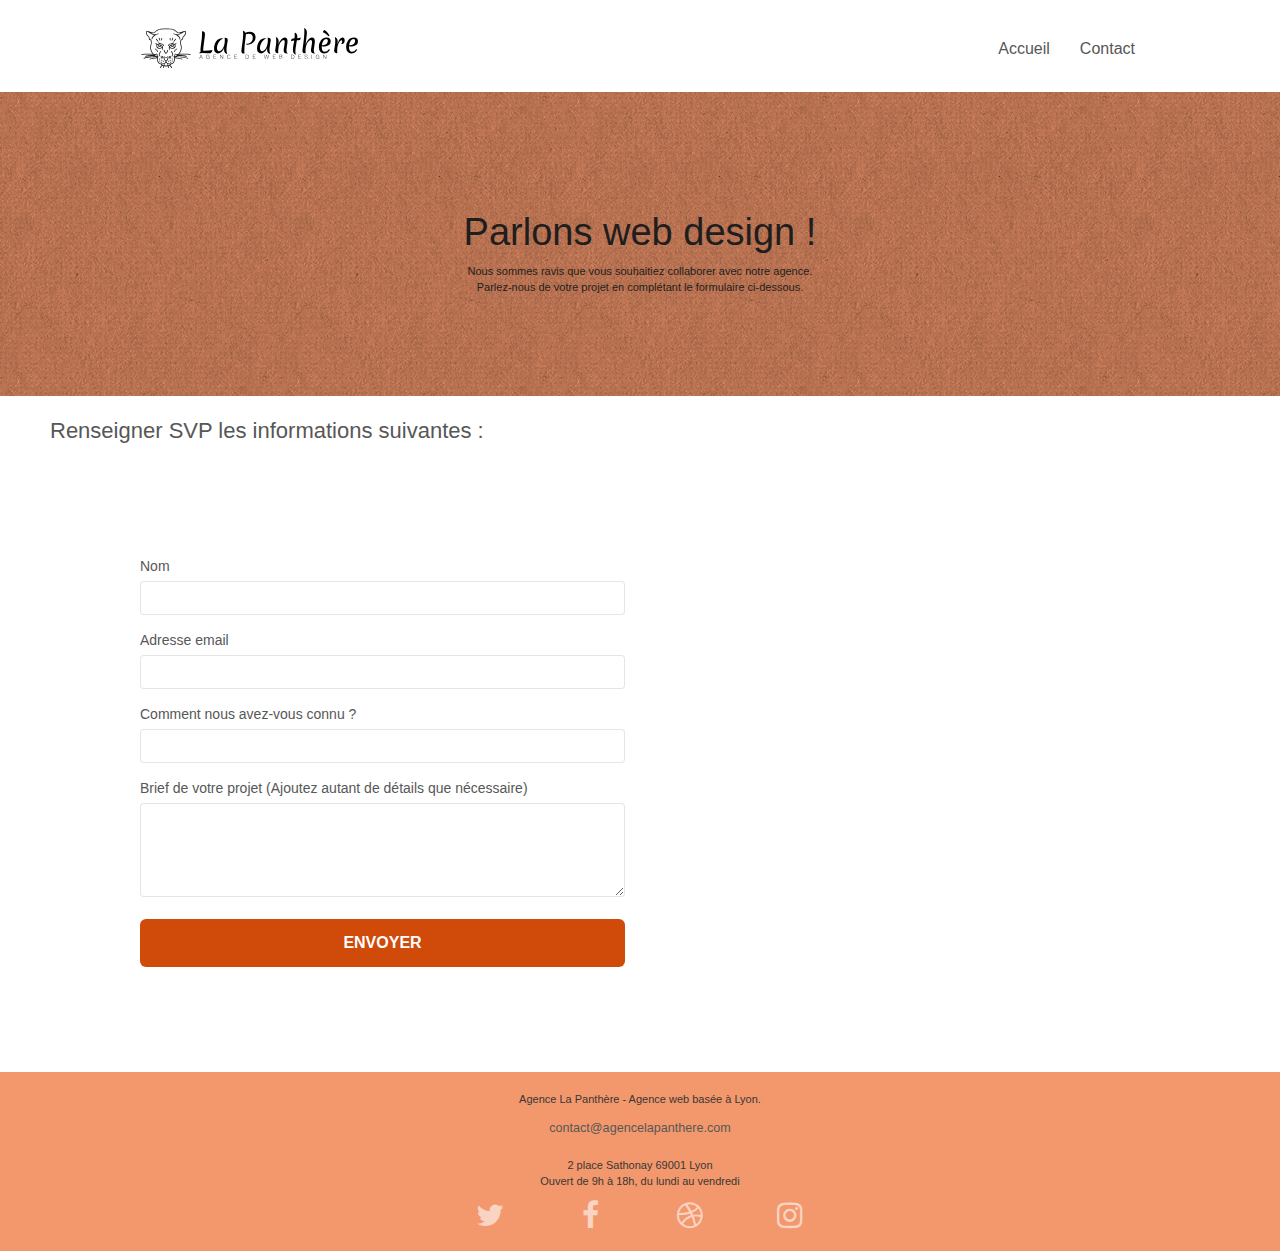
==== contact.html @ 657bb19d "OPTIM_19 : MAJ index.html & contact.html utilisent les fichiers minifiés CSS du dossier CSS" ====
<!doctype html>
<!-- OPTIM_1 -->
<!-- <html lang="Default"> -->
<html lang="fr">
<!-- fin OPTIM_1 -->
<head>
    <meta charset="utf-8">
	<!-- OPTIM_2 -->
    <!-- <meta name="keywords" content=""> -->
    <!-- fin OPTIM_2 -->

	<!-- OPTIM_3 -->
	<meta name="description" content="Pour votre projet de création ou d'amélioration de votre site web, contacter La Panthère, agence de web design située à Lyon.">
    <meta name="viewport" content="width=device-width, initial-scale=1.0, viewport-fit=cover">
    <link rel="shortcut icon" type="image/png" href="favicon.ico">

	<!-- OPTIM_19 fichiers CSS minifiés -->
	
	<link rel="stylesheet" type="text/css" href="./css/bootstrap.min.css">
	<link rel="stylesheet" type="text/css" href="style.css">
	<link rel="stylesheet" type="text/css" href="./css/font-awesome.min.css">
	<link rel="stylesheet" type="text/css" href="./css/et-line.min.css">

    <!-- OPTIM_5 ajout du defer -->
	<!-- OPTIM_19 fichiers JS minifiés -->
	<script src="./js/jquery-2.1.0.min.js" defer></script>
	<script src="./js/bootstrap.min.js" defer></script>
	<script src="./js/blocs.min.js" defer></script>
	<script src="./js/jqBootstrapValidation.min.js" defer></script>
	<script src="./js/formHandler.min.js" defer></script>
	<!-- fin OPTIM_5 -->

	<!-- OPTIM_4 -->
    <title>Contacter La Panthère, agence web design de Lyon</title>

    
<!-- Analytics -->
 
<!-- Analytics END -->
    
</head>
<body>
<!-- Principal conteneur -->
<div class="page-container">
    
<!-- bloc-0 -->
<!-- OPTIM_11 balises sémantiques -->
<!-- <div class="bloc bgc-white l-bloc " id="bloc-0"> -->
<header class="bloc bgc-white l-bloc" id="bloc-0">
	<div class="container bloc-sm">
		<nav class="navbar row">
			<div class="navbar-header">
				<a class="navbar-brand" href="index.html"><img src="img/agence-la-panthere-monochrome.svg" alt="Logo de La Panthère, agence de web design à Lyon" height="40"></a>
				<button id="nav-toggle" type="button" class="ui-navbar-toggle navbar-toggle" data-toggle="collapse" data-target=".navbar-1">
					<span class="sr-only">Toggle navigation</span><span class="icon-bar"></span><span class="icon-bar"></span><span class="icon-bar"></span>
				</button>
			</div>
			<div class="collapse navbar-collapse navbar-1 special-dropdown-nav">
				<ul class="site-navigation nav navbar-nav">
					<li>
						<a href="index.html">Accueil</a>
					</li>
					<li>
						<!-- OPTIM_7 -->
						<!-- <a href="page2.html">page2 &gt;</a> -->
						<a href="contact.html">Contact</a>
					</li>
				</ul>
			</div>
		</nav>
	</div>
</header>
<!-- bloc-0 END -->

<!-- bloc-6 -->
<!-- OPTIM_11 balises sémantiques -->
<!-- <div class="bloc bg-dots-bg bg-repeat bgc-atomic-tangerine d-bloc bloc-bg-texture texture-paper" id="bloc-6"> -->
<section class="bloc bg-dots-bg bg-repeat bgc-atomic-tangerine d-bloc bloc-bg-texture texture-paper" id="bloc-6">
	<div class="container bloc-lg">
		<div class="row">
			<div class="col-sm-12">
				<!-- OPTIM_21 Contraste de couleurs tc-white remplacé par tc-white-contact -->
				<!-- <h1 class="text-center hero-bloc-text tc-white"> -->
					<h1 class="text-center hero-bloc-text tc-white-contact">
					Parlons web design !
				</h1>
				<!-- OPTIM_21 Contraste de couleurs tc-white remplacé par tc-white-contact -->
				<!-- <p class="text-center mg-lg tc-white tight-width-whitespace"> -->
					<p class="text-center mg-lg tc-white-contact tight-width-whitespace">
					Nous sommes ravis que vous souhaitiez collaborer avec notre agence.<br>
					Parlez-nous de votre projet en complétant le formulaire ci-dessous.
				</p>
			</div>
		</div>
	</div>
</section>
<!-- bloc-6 END -->

<!-- bloc-7 -->
<!-- OPTIM_11 balises sémantiques -->
<!-- <div class="bloc bgc-white l-bloc" id="bloc-7"> -->
<section class="bloc bgc-white l-bloc" id="bloc-7">
	<h2>Renseigner SVP les informations suivantes :</h2>
	<div class="container bloc-lg">
		<div class="row">
			<div class="col-sm-6">
				<!-- <form id="form_1" novalidate success-msg="Your message has been sent." fail-msg="Sorry it seems that our mail server is not responding, Sorry for the inconvenience!"> -->
					<form id="form_1" novalidate data-success-msg="Your message has been sent." data-fail-msg="Sorry it seems that our mail server is not responding, Sorry for the inconvenience!">	
					<div class="form-group">

						<!-- OPTIM_20 Lier chaque <label> à son <input> -->
						<!-- <label>Nom </label><input id="name" class="form-control" required> -->
						<label for="name">Nom</label>
						<input id="name" class="form-control" required>	

						<!-- <label for="cheese">Do you like cheese?</label>
						<input type="checkbox" name="cheese" id="cheese"> -->
					</div>
					<div class="form-group">
						<label for="email">
							Adresse email
						</label>
						<input id="email" class="form-control" type="email" required>
					</div>
					<div class="form-group">
						<label for="input_504">
							Comment nous avez-vous connu ?
						</label>
						<!-- OPTIM_10 Supprimer type= "email" -->
						<input class="form-control" type="text" required id="input_504">
					</div>
					<div class="form-group">
						<label for="message">
							Brief de votre projet (Ajoutez autant de détails que nécessaire)<br>
						</label><textarea id="message" class="form-control" rows="4" cols="50" required></textarea>
					</div> 
					<button class="bloc-button btn btn-lg btn-block cta-hero btn-atomic-tangerine" type="submit">
						Envoyer
					</button>
				</form>
			</div>
			<!-- <div class="col-sm-6">
					 
					<p class="text-center"> 
					<br><br>contact@agencelapanthere.com <br>2 place Sathonay 69001 Lyon<br>Ouvert de 9h à 18h, du lundi au vendredi<br>
					<address>
						<a href="mailto:contact@agencelapanthere.com">contact@agencelapanthere.com</a>
					</address>
					<address>2 place Sathonay 69001 Lyon</address> </p>
					<p>Ouvert de 9h à 18h, du lundi au vendredi</p>
			</div>
			-->
		</div>
	</div>
</section>
<!-- bloc-7 END -->

<!-- ScrollToTop Button -->
<a class="bloc-button btn btn-d scrollToTop" onclick="scrollToTarget('1')"><span class="fa fa-chevron-up"></span></a>
<!-- ScrollToTop Button END-->


<!-- Footer - bloc-8 -->
<!-- OPTIM_11 balises sémantiques -->
<!-- <div class="bloc bgc-atomic-tangerine d-bloc" id="bloc-8"> -->
<footer class="bloc bgc-atomic-tangerine d-bloc" id="bloc-8">
	<div class="container bloc-sm">
		<div class="row">
			<div class="col-sm-12">
				<!-- OPTIM_21 corriger le contraste de couleurs trop faible : remplacer white par c_footer__p-couleur -->
				<!-- <p class="text-center white"> -->
					<p class="text-center c_footer__p--couleur">
					Agence La Panthère - Agence web basée à Lyon.<br></p>
					<!-- OPTIM_11 balises sémantiques -->
					<address class="text-center c_footer__p--couleur">
						<a href="mailto:contact@agencelapanthere.com">contact@agencelapanthere.com</a>
					</address>
				
				<p class="text-center c_footer__p--couleur"> 		
					2 place Sathonay 69001 Lyon<br>Ouvert de 9h à 18h, du lundi au vendredi<br>
				</p>
				<div class="row row-no-gutters social">

					<!-- OPTIM_8 Mettre à jour les liens des réseaux sociaux -->
					<div class="col-sm-3">
						<div class="text-center c_footer__p--couleur">
							<!-- OPTIM_15 ajout de aria-label -->
							<a aria-label="Twitter" class="social" href="https://twitter.com"><span class="fa fa-twitter icon-md"></span></a>
						</div>
					</div>
					<div class="col-sm-3">
						<div class="text-center">
							<!-- OPTIM_15 ajout de aria-label -->
							<a aria-label="Facebook" class="social" href="https://www.facebook.com"><span class="fa fa-facebook icon-md"></span></a>
						</div>
					</div>
					<div class="col-sm-3">
						<div class="text-center">
							<!-- OPTIM_15 ajout de aria-label -->
							<a aria-label="Dribble" class="social" href="https://dribbble.com"><span class="fa fa-dribbble icon-md"></span></a>
						</div>
					</div>
					<div class="col-sm-3">
						<div class="text-center">
							<!-- OPTIM_15 ajout de aria-label -->
							<a aria-label="Instagram" class="social" href="https://www.instagram.com"><span class="fa fa-instagram icon-md"></span></a>
						</div>
					</div>
				</div>
			</div>
		</div>
	</div>
</footer>
<!-- Footer - bloc-8 END -->

</div>
<!-- Principal conteneur END -->
    

</body>
</html>
---- style.css ----
body {
    margin: 0;
    padding: 0;
    background: #FFF;
    overflow-x: hidden;
    -webkit-font-smoothing: antialiased;
    -moz-osx-font-smoothing: grayscale;
}

a,
button {
    transition: all .3s ease-in-out;
    /* OPTIM_22 outline: none!important; */
}

a:hover {
    text-decoration: none;
    cursor: pointer;
}

#page-loading-blocs-notifaction {
    position: fixed;
    top: 0;
    bottom: 0;
    width: 100%;
    z-index: 100000;
    background: #FFFFFF url("img/pageload-spinner.gif") no-repeat center center;
}

.bloc {
    width: 100%;
    clear: both;
    background: 50% 50% no-repeat;
    padding: 0 50px;
    -webkit-background-size: cover;
    -moz-background-size: cover;
    -o-background-size: cover;
    background-size: cover;
    position: relative;
}

.bloc .container {
    padding-left: 0;
    padding-right: 0;
}

.bloc-lg {
    padding: 100px 50px;
}

.bloc-md {
    padding: 50px;
}

.bloc-sm {
    padding: 20px 50px;
}

.bg-center,
.bg-l-edge,
.bg-r-edge,
.bg-t-edge,
.bg-b-edge,
.bg-tl-edge,
.bg-bl-edge,
.bg-tr-edge,
.bg-br-edge,
.bg-repeat {
    -webkit-background-size: auto!important;
    -moz-background-size: auto!important;
    -o-background-size: auto!important;
    background-size: auto!important;
}

.bg-repeat {
    background: repeat;
}

.bg-t-edge {
    background: top no-repeat;
}

.bloc-bg-texture::before {
    content: "";
    background-size: 2px 2px;
    position: absolute;
    top: 0;
    bottom: 0;
    left: 0;
    right: 0;
}

.texture-paper::before {
    background: url("img/texture-paper.png");
    background-size: 280px 280px;
}

.b-parallax {
    background-attachment: fixed;
}

.d-bloc {
    color: rgba(255, 255, 255, .7);
}

.d-bloc button:hover {
    color: rgba(255, 255, 255, .9);
}

.d-bloc .icon-round,
.d-bloc .icon-square,
.d-bloc .icon-rounded,
.d-bloc .icon-semi-rounded-a,
.d-bloc .icon-semi-rounded-b {
    border-color: rgba(255, 255, 255, .9);
}

.d-bloc .divider-h span {
    border-color: rgba(255, 255, 255, .2);
}

.d-bloc .a-btn,
.d-bloc .navbar a,
.d-bloc .navbar-brand,
.d-bloc a .icon-sm,
.d-bloc a .icon-md,
.d-bloc a .icon-lg,
.d-bloc a .icon-xl,
.d-bloc h1 a,
.d-bloc h2 a,
.d-bloc h3 a,
.d-bloc h4 a,
.d-bloc h5 a,
.d-bloc h6 a,
.d-bloc p a {
    color: rgba(255, 255, 255, .6);
}

.d-bloc .a-btn:hover,
.d-bloc .navbar a:hover,
.d-bloc .navbar-brand:hover,
.d-bloc a:hover .icon-sm,
.d-bloc a:hover .icon-md,
.d-bloc a:hover .icon-lg,
.d-bloc a:hover .icon-xl,
.d-bloc h1 a:hover,
.d-bloc h2 a:hover,
.d-bloc h3 a:hover,
.d-bloc h4 a:hover,
.d-bloc h5 a:hover,
.d-bloc h6 a:hover,
.d-bloc p a:hover {
    color: rgba(255, 255, 255, 1);
}

.d-bloc .navbar-toggle .icon-bar {
    background: rgba(255, 255, 255, 1);
}

.d-bloc .btn-wire,
.d-bloc .btn-wire:hover {
    color: rgba(255, 255, 255, 1);
    border-color: rgba(255, 255, 255, 1);
}

.d-bloc .panel {
    color: rgba(0, 0, 0, .5);
}

.d-bloc .panel button:hover {
    color: rgba(0, 0, 0, .7);
}

.d-bloc .panel icon {
    border-color: rgba(0, 0, 0, .7);
}

.d-bloc .panel .divider-h span {
    border-color: rgba(0, 0, 0, .1);
}

.d-bloc .panel .a-btn {
    color: rgba(0, 0, 0, .6);
}

.d-bloc .panel .a-btn:hover {
    color: rgba(0, 0, 0, 1);
}

.d-bloc .panel .btn-wire,
.d-bloc .panel .btn-wire:hover {
    color: rgba(0, 0, 0, .7);
    border-color: rgba(0, 0, 0, .3);
}

.d-bloc .panel,
.l-bloc {
    color: rgba(0, 0, 0, .5);
}

.d-bloc .panel button:hover,
.l-bloc button:hover {
    color: rgba(0, 0, 0, .7);
}

.l-bloc .icon-round,
.l-bloc .icon-square,
.l-bloc .icon-rounded,
.l-bloc .icon-semi-rounded-a,
.l-bloc .icon-semi-rounded-b {
    border-color: rgba(0, 0, 0, .7);
}

.d-bloc .panel .divider-h span,
.l-bloc .divider-h span {
    border-color: rgba(0, 0, 0, .1);
}

.d-bloc .panel .a-btn,
.l-bloc .a-btn,
.l-bloc .navbar a,
.l-bloc .navbar-brand,
.l-bloc a .icon-sm,
.l-bloc a .icon-md,
.l-bloc a .icon-lg,
.l-bloc a .icon-xl,
.l-bloc h1 a,
.l-bloc h2 a,
.l-bloc h3 a,
.l-bloc h4 a,
.l-bloc h5 a,
.l-bloc h6 a,
.l-bloc p a {
    color: rgba(0, 0, 0, .6);
}

.d-bloc .panel .a-btn:hover,
.l-bloc .a-btn:hover,
.l-bloc .navbar a:hover,
.l-bloc .navbar-brand:hover,
.l-bloc a:hover .icon-sm,
.l-bloc a:hover .icon-md,
.l-bloc a:hover .icon-lg,
.l-bloc a:hover .icon-xl,
.l-bloc h1 a:hover,
.l-bloc h2 a:hover,
.l-bloc h3 a:hover,
.l-bloc h4 a:hover,
.l-bloc h5 a:hover,
.l-bloc h6 a:hover,
.l-bloc p a:hover {
    color: rgba(0, 0, 0, 1);
}

.l-bloc .navbar-toggle .icon-bar {
    color: rgba(0, 0, 0, .6);
}

.d-bloc .panel .btn-wire,
.d-bloc .panel .btn-wire:hover,
.l-bloc .btn-wire,
.l-bloc .btn-wire:hover {
    color: rgba(0, 0, 0, .7);
    border-color: rgba(0, 0, 0, .3);
}

.voffset {
    margin-top: 30px;
}

.voffset-lg {
    margin-top: 80px;
}

.row-no-gutters {
    margin-right: 0;
    margin-left: 0;
}

.row.row-no-gutters > [class^="col-"],
.row.row-no-gutters > [class*=" col-"] {
    padding-right: 0;
    padding-left: 0;
}

#bloc-1-hero h1 {
    font-size: 32px;
}

.navbar {
    margin-bottom: 0;
    z-index: 1;
}

.navbar-brand {
    height: auto;
    padding: 3px 15px;
    font-size: 25px;
    font-weight: normal;
    font-weight: 600;
    line-height: 44px;
}

.navbar-brand img {
    max-height: 200px;
    margin: 0 5px 0 0;
    display: inline;
}

.navbar-brand img[src$=svg] {
    min-width: 100px;
}

.nav-center .navbar-brand img {
    margin: 0;
}

.navbar .nav {
    padding-top: 2px;
    margin-right: -16px;
    float: right;
    z-index: 1;
}

.nav > li {
    float: left;
    margin-top: 4px;
    font-size: 16px;
}

.navbar-nav .open .dropdown-menu > li > a {
    text-align: inherit;
}

.nav > li a:hover,
.nav > li a:focus {
    background: transparent;

}

.navbar-toggle {
    margin: 10px 10px 0 0;
    border: 0px;
}

.navbar-toggle:hover {
    background: transparent!important;
}

.navbar-toggle .icon-bar {
    background-color: rgba(0, 0, 0, .5);
    width: 26px;
}

.nav-invert .navbar .nav {
    float: left;
}

.nav-invert .navbar-header,
.nav-invert .navbar-brand {
    float: right;
    position: relative;
    z-index: 2;
}

@media (min-width: 768px) {
    .site-navigation {
        position: absolute;
        top: 50%;
        right: 20px;
        transform: translate(0, -50%);
        -webkit-transform: translateY(-50%);
    }
    .nav > li .dropdown-menu a,
    .nav > li .dropdown-menu a:hover {
        color: #484848;
    }
    .nav-invert .site-navigation {
        left: 0;
        right: 0;
    }
    .nav-center {
        text-align: center;
    }
    .nav-center .navbar-header {
        width: 100%;
    }
    .nav-center .navbar-header,
    .nav-center .navbar-brand,
    .nav-center .nav > li {
        float: none;
        display: inline-block;
    }
    .nav-center .site-navigation {
        position: relative;
        width: 100%;
        right: 0;
        margin-right: 0px;
        margin-top: 20px;
    }
    .nav-center.mini-nav .navbar-toggle {
        float: none;
        margin: 10px auto 0;
    }
}

.nav > li > .dropdown a {
    background: none!important;
    display: block;
    padding: 14px 15px;
}

nav .caret {
    margin: 0 5px;
}

.dropdown-menu .dropdown-menu {
    top: -8px;
    left: 100%;
}

.dropdown-menu .dropmenu-flow-right {
    top: 100%;
    left: 0;
    margin-left: -1px;
    border-top-left-radius: 0;
    border-top-right-radius: 0;
}

.dropdown-menu .dropdown span {
    border: 4px solid black;
    border-top-color: transparent;
    border-right-color: transparent;
    border-bottom-color: transparent;
    margin: 6px -5px 0 0!important;
    float: right;
}

.mg-md {
    margin-top: 10px;
    margin-bottom: 20px;
}

.mg-lg {
    margin-top: 10px;
    margin-bottom: 40px;
}

.btn {
    margin: 0 5px 5px 0;
}

.btn.pull-right {
    margin: 0 0 5px 5px;
}

.btn-d,
.btn-d:hover,
.btn-d:focus {
    color: #FFF;
    background: rgba(0, 0, 0, .3);
}

button {
    /* OPTIM_22 outline: none!important; */
}

.btn-rd {
    border-radius: 40px;
}

.btn-clean {
    border: 1px solid rgba(0, 0, 0, .08);
    border-bottom-color: rgba(0, 0, 0, .1);
    text-shadow: 0 1px 0 rgba(0, 0, 1, .1);
    box-shadow: 0 1px 3px rgba(0, 0, 1, .25), inset 0 1px 0 0 rgba(255, 255, 255, .15);
}

.icon-md {
    font-size: 30px!important;
}

.icon-lg {
    font-size: 60px!important;
}

.sm-shadow {
    text-shadow: 0 1px 2px rgba(0, 0, 0, .3);
}

.panel-sq,
.panel-sq .panel-heading,
.panel-sq .panel-footer {
    border-radius: 0;
}

.panel-rd {
    border-radius: 30px;
}

.panel-rd .panel-heading {
    border-radius: 29px 29px 0 0;
}

.panel-rd .panel-footer {
    border-radius: 0 0 29px 29px;
}

.form-control {
    border-color: rgba(0, 0, 0, .1);
    box-shadow: none;
}

.scrollToTop {
    width: 40px;
    height: 40px;
    position: fixed;
    bottom: 20px;
    right: 20px;
    opacity: 0;
    z-index: 500;
    transition: all .3s ease-in-out;
}

.scrollToTop span {
    margin-top: 6px;
}

.showScrollTop {
    font-size: 14px;
    opacity: 1;
}

a[data-lightbox] {
    position: relative;
    display: block;
    text-align: center;
}

a[data-lightbox]:hover::before {
    content: "+";
    font-family: "HelveticaNeue-Light", "Helvetica Neue Light", "Helvetica Neue", Helvetica, Arial;
    font-size: 32px;
    width: 50px;
    height: 50px;
    margin-left: -25px;
    border-radius: 50%;
    background: rgba(0, 0, 0, .6);
    color: #FFF;
    font-weight: 100;
    z-index: 1;
    position: absolute;
    top: 50%;
    transform: translateY(-50%);
    -webkit-transform: translateY(-50%);
}

a[data-lightbox]:hover img {
    opacity: 0.6;
    -webkit-animation-fill-mode: none;
    animation-fill-mode: none;
}

#lightbox-modal {
    display: flex;
    align-items: center;
}

#lightbox-modal .modal-dialog {
    width: 90%;
    max-width: 900px;
    margin: 0 auto 0;
}

#lightbox-modal .modal-dialog img {
    max-height: 90vh;
    margin: 0 auto;
}

.lightbox-caption {
    padding: 20px;
    color: #FFF;
    background: rgba(0, 0, 0, .5);
    position: absolute;
    left: 15px;
    right: 15px;
    bottom: 5px;
}

.close-lightbox {
    color: #FFF;
    font-size: 30px;
    position: absolute;
    top: 20px;
    right: 20px;
    z-index: 20;
    background: rgba(0, 0, 0, .5);
    border: none;
    line-height: 30px;
    padding: 0 9px 5px;
    opacity: 0.3;
}

.close-lightbox:hover,
.next-lightbox:hover,
.prev-lightbox:hover {
    opacity: 1.0;
    color: #FFF;
}

.next-lightbox,
.prev-lightbox {
    font-size: 20px;
    color: rgba(255, 255, 255, .9);
    background: rgba(0, 0, 0, .5);
    transition: all .2s ease-in-out;
    position: absolute;
    top: 45%;
    z-index: 1;
    opacity: 0.4;
}

.next-lightbox {
    padding: 6px 8px 1px 13px;
    right: 25px;
}

.prev-lightbox {
    padding: 6px 13px 1px 10px;
    left: 25px;
}

.snapshot-lb .modal-body {
    padding-bottom: 45px;
}

.snapshot-lb .lightbox-caption {
    padding: 0;
    color: rgba(0, 0, 0, .5);
    background: none;
}

h1,
h2,
h3,
h4,
h5,
h6,
p,
label,
.btn,
a {
    font-family: "helvetica";
    font-weight: 400;
    color: #575757!important;
}

.container {
    max-width: 1000px;
}

.hero-bloc-text {
    font-size: 38px;
}

.hero-bloc-text-sub {
    font-size: 36px;
}

.statement-bloc-text {
    line-height: 26px;
    font-style: italic;
    font-size: 20px;
    text-align: center;
    font-weight: lighter;
    max-width: 520px;
    margin: auto auto auto auto;
}

p {
    font-size: 11px;
}

.tight-width-whitespace {
    max-width: 600px;
    margin: auto auto auto auto;
}

.h1 {
    font-size: 20px;
    font-family: "Open Sans";
}

.cta-hero {
    margin-top: 22px;
    color: #FFFFFF!important;
    text-transform: uppercase;
    padding: 12px 28px 12px 28px;
    font-size: 16px;
    font-weight: 700;
}

.social {
    max-width: 400px;
    margin: auto auto auto auto;
}

h2 {
    font-size: 22px;
    line-height: 1.4em;
}

h3 {
    font-size: 15px;
    text-transform: uppercase;
    font-weight: 700;
    color: #333333!important;
}

.med-width-whitespace {
    max-width: 800px;
    margin: auto auto auto auto;
    box-shadow: 0px 0px 0px #000000;
}

h1 {
    color: #333333!important;
}

h4 {
    color: #333333!important;
}

.icons {
    margin-bottom: 14px;
    margin-top: 24px;
}

/* OPTIM_21 */
.white {
    color: #FFFFFF!important;
}
.c_footer__p--couleur {
    color: #373737!important;
}
/* OPTIM_21 fin */




.portfolio-thumb {
    margin-bottom: 24px;
}

.portfolio-row {
    margin-bottom: 44px;
    margin-top: 50px;
}

.avatar {
    box-shadow: 0px 4px 9px rgba(0, 0, 0, 0.3);
}

.black-background {
    background-color: rgba(165, 147, 99, 0.7);
    padding: 40px 40px 40px 40px;
}

.bold-link {
    font-weight: 900;
    text-decoration: underline!important;
}

.bgc-white {
    background-color: #FFFFFF;
}

.bgc-dark-slate-blue {
    background-color: #364577;
}

.bgc-atomic-tangerine {
    background-color: #F3976C;
}

/* OPTIM_21 Contraste de couleurs tc-white remplacé par tc-white-contact */
.tc-white-contact {
    
    color: #1E1E1E!important;
}

.tc-white {
    
    color: #F3976C!important;
}

 /* OPTIM_21 corriger le contraste de couleurs trop faible */
.tc-white-accessibilite {
    color: orange!important; /* #D04A0A!important; */
}


.btn-atomic-tangerine {
    /* OPTIM_21 corriger le contraste de couleurs trop faible */
    /* background: #F3976C; */ 
    background: #D04A0A;
    color: #FFFFFF!important;
}

.btn-atomic-tangerine:hover {
    background: #c27956!important;
    color: #FFFFFF!important;
}

.ltc-white {
    color: #FFFFFF!important;
}

.ltc-white:hover {
    color: #cccccc!important;
}

.ltc-atomic-tangerine {
    color: #F3976C!important;
}

.ltc-atomic-tangerine:hover {
    color: #c27956!important;
}

.icon-dark-slate-blue {
    color: #364577!important;
    border-color: #364577!important;
}

.bg-dots-bg {
    background-image: url("img/dots-bg.png");
}

.bg-lines-h2-bg {
    background-image: url("img/lines-h2-bg.png");
}

.bg-banniere {
    background-image: url("img/agence-la-panthere.jpg");
}

.bg-presentation {
    /* convertir BMP en JPG */
    /* background-image: url("img/image-de-presentation.bmp"); */
    background-image: url("img/image-de-presentation.jpg");
}

@media (max-width: 1024px) {
    .bloc {
        padding-left: 20px;
        padding-right: 20px;
    }
    .bloc.full-width-bloc,
    .bloc-tile-2.full-width-bloc .container,
    .bloc-tile-3.full-width-bloc .container,
    .bloc-tile-4.full-width-bloc .container {
        padding-left: 0;
        padding-right: 0;
    }
}

@media (max-width: 992px) and (min-width: 768px) {
    .navbar .nav {
        max-width: 80%
    }
    .nav-center.navbar .nav {
        max-width: 100%
    }
}

/* @media only screen and (min-device-width: 768px) and (max-device-width: 1024px) and (orientation: landscape) { */
/* Validateur : remplacer min-device-width par min-width & max-device-width par max-width */    
@media only screen and (min-width: 768px) and (max-width: 1024px) and (orientation: landscape) {
    .b-parallax {
        background-attachment: scroll;
    }
}

/* Validateur */
@media only screen and (min-width: 1024px) and (max-width: 1366px) and (-webkit-min-device-pixel-ratio: 1.5) {
    .b-parallax {
        background-attachment: scroll;
    }
}

@media (max-width: 991px) {
    .container {
        width: 100%;
    }
    .b-parallax {
        background-attachment: scroll;
    }
    .page-container,
    #hero-bloc {
        overflow-x: hidden;
        position: relative;
    }
    /*
    .bloc {
        padding-left: constant(safe-area-inset-left);
        padding-right: constant(safe-area-inset-right);
    }*/
    .bloc-group,
    .bloc-group .bloc {
        display: block;
        width: 100%;
    }
    .bloc-fill-screen .fill-bloc-top-edge,
    .bloc-fill-screen .fill-bloc-bottom-edge {
        padding: 0 20px;
       /* padding-left: constant(safe-area-inset-left);
        padding-right: constant(safe-area-inset-right);
        */
    }
}

@media (max-width: 767px) {
    .page-container {
        overflow-x: hidden;
        position: relative;
    }
    h1,
    h2,
    h3,
    h4,
    h5,
    h6,
    p,
    #disqus_thread {
        padding-left: 10px!important;
        padding-right: 10px!important;
    }
    .b-parallax {
        background-attachment: scroll;
    }
    .navbar .nav {
        padding-top: 0;
        border-top: 1px solid rgba(0, 0, 0, .2);
        float: none!important;
    }
    .navbar.row {
        margin-left: 0;
        margin-right: 0;
    }
    .site-navigation {
        position: inherit;
        transform: none;
        -webkit-transform: none;
        -ms-transform: none;
    }
    .nav > li {
        margin-top: 0;
        border-bottom: 1px solid rgba(0, 0, 0, .1);
        background: rgba(0, 0, 0, .05);
        text-align: left;
        padding-left: 15px;
        width: 100%;
    }
    .nav > li:hover {
        background: rgba(0, 0, 0, .08);
    }
    .dropdown .dropdown a .caret {
        float: none;
        margin: 5px 0 0 10px!important;
        border: 4px solid black;
        border-bottom-color: transparent;
        border-right-color: transparent;
        border-left-color: transparent;
    }
    #hero-bloc .navbar .nav {
        background: rgba(0, 0, 0, .8);
    }
    #hero-bloc .navbar .nav a {
        color: rgba(255, 255, 255, .6);
    }
    .hero {
        padding: 50px 0;
    }
    .hero-nav {
        left: -1px;
        right: -1px;
    }
    .navbar-collapse {
        padding: 0;
        overflow-x: hidden;
        -webkit-box-shadow: none;
        box-shadow: none;
    }
    .navbar-brand img {
        max-height: 40px;
        width: auto;
    }
    .nav-invert .navbar-header {
        float: none;
        width: 100%;
    }
    .nav-invert .navbar-toggle {
        float: left;
        margin-left: 10px;
    }
    .bloc {
        padding-left: 0;
        padding-right: 0;
    }
    .bloc-xxl,
    .bloc-xl,
    .bloc-lg {
        padding: 40px 0;
    }
    .bloc-sm,
    .bloc-md {
        padding-left: 0;
        padding-right: 0;
    }
    .bloc-tile-2 .container,
    .bloc-tile-3 .container,
    .bloc-tile-4 .container,
    .bloc-fill-screen .fill-bloc-top-edge,
    .bloc-fill-screen .fill-bloc-bottom-edge {
        padding-left: 0;
        padding-right: 0;
    }
    .a-block {
        padding: 0 10px;
    }
    .btn-dwn {
        display: none;
    }
    .voffset {
        margin-top: 5px;
    }
    .voffset-md {
        margin-top: 20px;
    }
    .voffset-lg {
        margin-top: 30px;
    }
    form {
        padding: 5px;
    }
    .close-lightbox {
        display: inline-block;
    }
    .blocsapp-device-iphone5 {
        background-size: 216px 425px;
        padding-top: 60px;
        width: 216px;
        height: 425px;
    }
    .blocsapp-device-iphone5 img {
        width: 180px;
        height: 320px;
    }
}

@media (max-width: 400px) {
    .bloc {
        padding-left: 0;
        padding-right: 0;
    }
}

@media (max-width: 767px) {
    .bloc-mob-center-text {
        text-align: center;
    }
}

/* OPTIM_9 remplacer <h3> par <h2> & styler pour conformité avec la maquette via "c_activites" */
.c_activites {
    font-size: 1em;
    text-transform: uppercase;
    font-weight: 900;
}

/* OPTIM_11 balises sémantiques : Pour la balise <address> "contact@agencelapanthere.com" : passage d'italic (par défaut) à normal */
 address a {
    font-style: normal; 
    font-size: 0.9em;
}

address {
    font-style: normal;
}

/* fin OPTIM_11 */

/* OPTIM_12 Remplacer les images contenant du texte par le texte uniquement */
.c_titre-texte {
    width: 60%; 
    margin: auto;
    font-size: 22px;
    font-family: Georgia, serif;
}

.c_citation-texte {
    font-size: 20px; 
    width: 85%; 
    margin: auto;
    font-style: italic;
}

.c_pdg-texte {
    font-size: 20px;
    font-family: Georgia, serif;
}

.c_titre-texte-bas {
    width: 45%; 
    margin: auto;
    font-size: 22px;
    font-family: Georgia, serif;
}

/* fin OPTIM_12 */

/* OPTIM_22 Rendre le focus visible pour les liens <a> & les <button> (sous forme de tirets) */
a:focus-visible, button:focus-visible {
    outline: 4px dashed red;
}
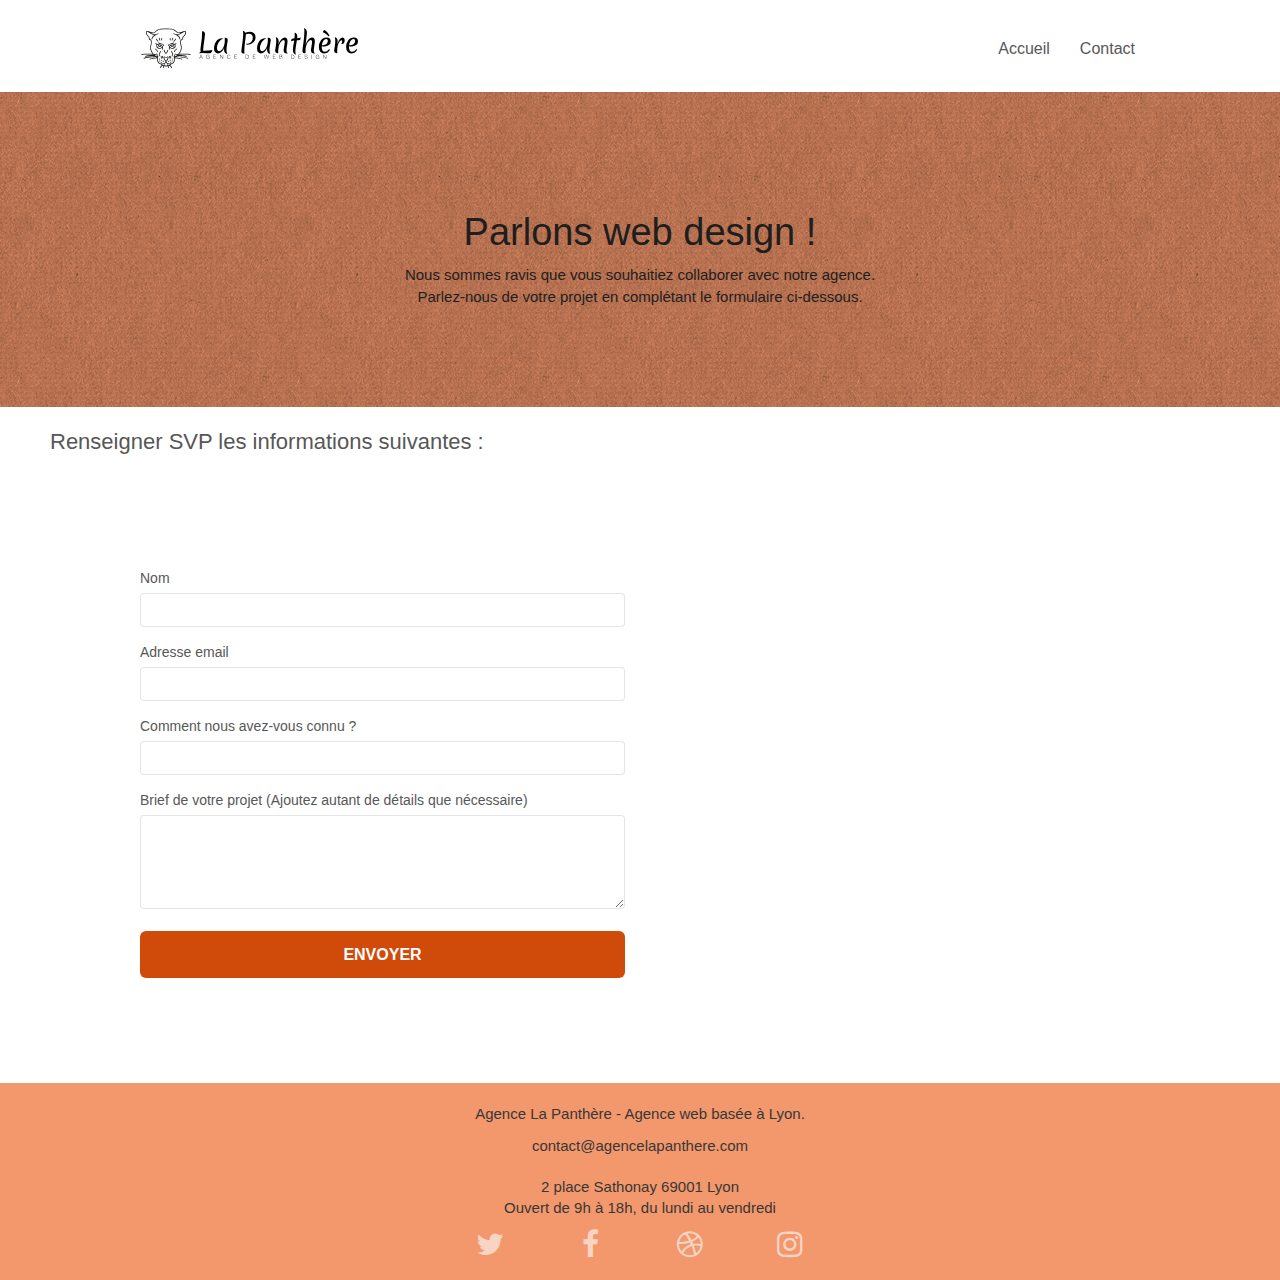
==== commit 8e2eb98f: "MAJ contact.html, index.html, style.css pour passer aux validateurs OK" ====
--- a/contact.html
+++ b/contact.html
@@ -15,7 +15,6 @@
     <link rel="shortcut icon" type="image/png" href="favicon.ico">
 
 	<!-- OPTIM_19 fichiers CSS minifiés -->
-	
 	<link rel="stylesheet" type="text/css" href="./css/bootstrap.min.css">
 	<link rel="stylesheet" type="text/css" href="style.css">
 	<link rel="stylesheet" type="text/css" href="./css/font-awesome.min.css">
@@ -86,7 +85,8 @@
 				</h1>
 				<!-- OPTIM_21 Contraste de couleurs tc-white remplacé par tc-white-contact -->
 				<!-- <p class="text-center mg-lg tc-white tight-width-whitespace"> -->
-					<p class="text-center mg-lg tc-white-contact tight-width-whitespace">
+					<!-- OPTIM_21 via "c_police-taille" -->
+					<p class="text-center mg-lg tc-white-contact tight-width-whitespace c_police--taille ">
 					Nous sommes ravis que vous souhaitiez collaborer avec notre agence.<br>
 					Parlez-nous de votre projet en complétant le formulaire ci-dessous.
 				</p>
--- a/style.css
+++ b/style.css
@@ -736,13 +736,21 @@
     margin-top: 24px;
 }
 
-/* OPTIM_21 */
+/* OPTIM_21 Augmenter le Contraste de couleurs 
+    & la taille de la Police (pour plus de lisibilité)
+*/
 .white {
     color: #FFFFFF!important;
 }
-.c_footer__p--couleur {
-    color: #373737!important;
-}
+.c_footer__p--couleur, address {
+    color: #373737!important; font-size:15px!important;
+}
+
+.c_police--taille {
+    font-size:15px!important;
+}
+
+
 /* OPTIM_21 fin */
 
 
@@ -1082,7 +1090,8 @@
 /* OPTIM_11 balises sémantiques : Pour la balise <address> "contact@agencelapanthere.com" : passage d'italic (par défaut) à normal */
  address a {
     font-style: normal; 
-    font-size: 0.9em;
+    font-size: 15px;/* 0.9em; */ 
+    color: #373737!important;
 }
 
 address {
@@ -1120,7 +1129,14 @@
 
 /* fin OPTIM_12 */
 
-/* OPTIM_22 Rendre le focus visible pour les liens <a> & les <button> (sous forme de tirets) */
-a:focus-visible, button:focus-visible {
-    outline: 4px dashed red;
-}+/* OPTIM_22 Rendre le focus visible pour les liens <a> (sous forme de tirets JAUNE) */
+a:focus-visible {
+    outline: 4px dashed yellow;
+}
+
+/* OPTIM_22 Rendre le focus visible pour les <button>, <input>, <textarea>, (sous forme d'un fond JAUNE) */
+/* "c_clavier" correspond aux Liens "contact" */
+  button:focus, input:focus-visible, textarea:focus-visible, .c_clavier:focus-visible {
+    background-color: yellow;
+}
+/* OPTIM_22 fin */ 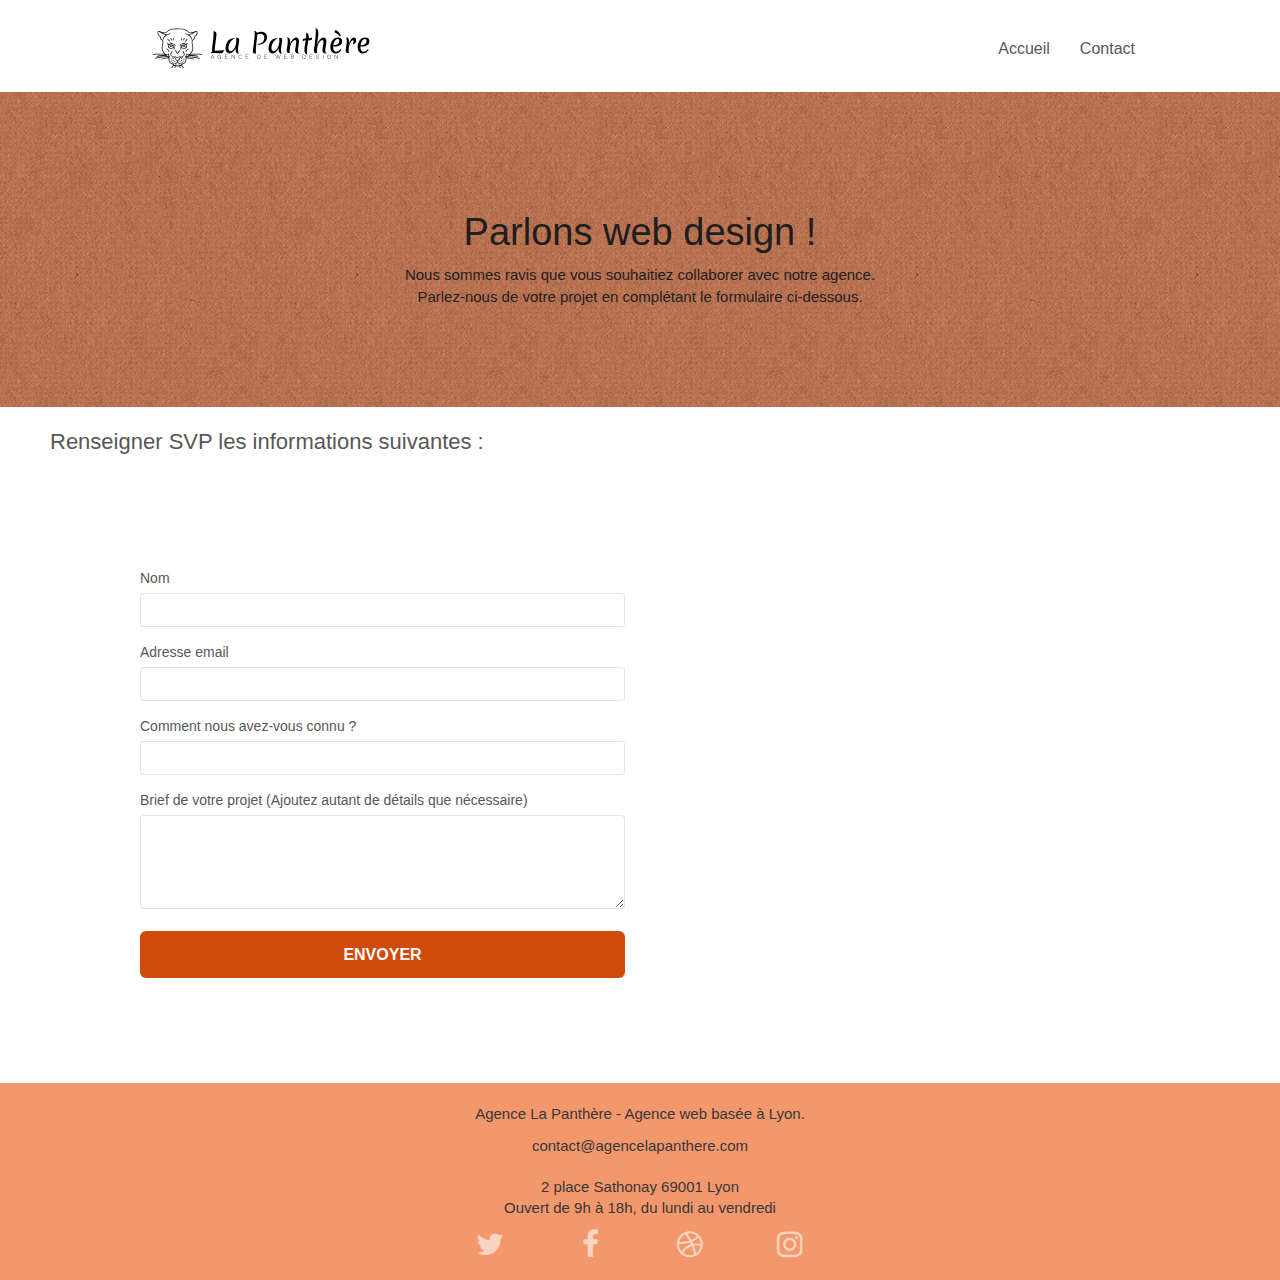
==== commit bab557a5: "OPTIM_24 ajout explicite de height & width pour les 2 logos" ====
--- a/contact.html
+++ b/contact.html
@@ -16,7 +16,7 @@
 
 	<!-- OPTIM_19 fichiers CSS minifiés -->
 	<link rel="stylesheet" type="text/css" href="./css/bootstrap.min.css">
-	<link rel="stylesheet" type="text/css" href="style.css">
+	<!-- <link rel="stylesheet" type="text/css" href="style.min.css"> --> <link rel="stylesheet" type="text/css" href="style.css">
 	<link rel="stylesheet" type="text/css" href="./css/font-awesome.min.css">
 	<link rel="stylesheet" type="text/css" href="./css/et-line.min.css">
 
@@ -49,7 +49,10 @@
 	<div class="container bloc-sm">
 		<nav class="navbar row">
 			<div class="navbar-header">
-				<a class="navbar-brand" href="index.html"><img src="img/agence-la-panthere-monochrome.svg" alt="Logo de La Panthère, agence de web design à Lyon" height="40"></a>
+				<a class="navbar-brand" href="index.html"><img src="img/agence-la-panthere-monochrome.svg" 
+					alt="Logo de La Panthère, agence de web design à Lyon" height="40" width="240">
+				</a> <!-- OPTIM_24 ajout de width="240" -->
+				
 				<button id="nav-toggle" type="button" class="ui-navbar-toggle navbar-toggle" data-toggle="collapse" data-target=".navbar-1">
 					<span class="sr-only">Toggle navigation</span><span class="icon-bar"></span><span class="icon-bar"></span><span class="icon-bar"></span>
 				</button>
--- a/style.min.css
+++ b/style.min.css
@@ -0,0 +1 @@
+body{margin:0;padding:0;background:#FFF;overflow-x:hidden;-webkit-font-smoothing:antialiased;-moz-osx-font-smoothing:grayscale}a,button{transition:all .3s ease-in-out}a:hover{text-decoration:none;cursor:pointer}#page-loading-blocs-notifaction{position:fixed;top:0;bottom:0;width:100%;z-index:100000;background:#FFF url(img/pageload-spinner.gif) no-repeat center center}.bloc{width:100%;clear:both;background:50% 50% no-repeat;padding:0 50px;-webkit-background-size:cover;-moz-background-size:cover;-o-background-size:cover;background-size:cover;position:relative}.bloc .container{padding-left:0;padding-right:0}.bloc-lg{padding:100px 50px}.bloc-md{padding:50px}.bloc-sm{padding:20px 50px}.bg-center,.bg-l-edge,.bg-r-edge,.bg-t-edge,.bg-b-edge,.bg-tl-edge,.bg-bl-edge,.bg-tr-edge,.bg-br-edge,.bg-repeat{-webkit-background-size:auto!important;-moz-background-size:auto!important;-o-background-size:auto!important;background-size:auto!important}.bg-repeat{background:repeat}.bg-t-edge{background:top no-repeat}.bloc-bg-texture::before{content:"";background-size:2px 2px;position:absolute;top:0;bottom:0;left:0;right:0}.texture-paper::before{background:url(img/texture-paper.png);background-size:280px 280px}.b-parallax{background-attachment:fixed}.d-bloc{color:rgba(255,255,255,.7)}.d-bloc button:hover{color:rgba(255,255,255,.9)}.d-bloc .icon-round,.d-bloc .icon-square,.d-bloc .icon-rounded,.d-bloc .icon-semi-rounded-a,.d-bloc .icon-semi-rounded-b{border-color:rgba(255,255,255,.9)}.d-bloc .divider-h span{border-color:rgba(255,255,255,.2)}.d-bloc .a-btn,.d-bloc .navbar a,.d-bloc .navbar-brand,.d-bloc a .icon-sm,.d-bloc a .icon-md,.d-bloc a .icon-lg,.d-bloc a .icon-xl,.d-bloc h1 a,.d-bloc h2 a,.d-bloc h3 a,.d-bloc h4 a,.d-bloc h5 a,.d-bloc h6 a,.d-bloc p a{color:rgba(255,255,255,.6)}.d-bloc .a-btn:hover,.d-bloc .navbar a:hover,.d-bloc .navbar-brand:hover,.d-bloc a:hover .icon-sm,.d-bloc a:hover .icon-md,.d-bloc a:hover .icon-lg,.d-bloc a:hover .icon-xl,.d-bloc h1 a:hover,.d-bloc h2 a:hover,.d-bloc h3 a:hover,.d-bloc h4 a:hover,.d-bloc h5 a:hover,.d-bloc h6 a:hover,.d-bloc p a:hover{color:rgba(255,255,255,1)}.d-bloc .navbar-toggle .icon-bar{background:rgba(255,255,255,1)}.d-bloc .btn-wire,.d-bloc .btn-wire:hover{color:rgba(255,255,255,1);border-color:rgba(255,255,255,1)}.d-bloc .panel{color:rgba(0,0,0,.5)}.d-bloc .panel button:hover{color:rgba(0,0,0,.7)}.d-bloc .panel icon{border-color:rgba(0,0,0,.7)}.d-bloc .panel .divider-h span{border-color:rgba(0,0,0,.1)}.d-bloc .panel .a-btn{color:rgba(0,0,0,.6)}.d-bloc .panel .a-btn:hover{color:rgba(0,0,0,1)}.d-bloc .panel .btn-wire,.d-bloc .panel .btn-wire:hover{color:rgba(0,0,0,.7);border-color:rgba(0,0,0,.3)}.d-bloc .panel,.l-bloc{color:rgba(0,0,0,.5)}.d-bloc .panel button:hover,.l-bloc button:hover{color:rgba(0,0,0,.7)}.l-bloc .icon-round,.l-bloc .icon-square,.l-bloc .icon-rounded,.l-bloc .icon-semi-rounded-a,.l-bloc .icon-semi-rounded-b{border-color:rgba(0,0,0,.7)}.d-bloc .panel .divider-h span,.l-bloc .divider-h span{border-color:rgba(0,0,0,.1)}.d-bloc .panel .a-btn,.l-bloc .a-btn,.l-bloc .navbar a,.l-bloc .navbar-brand,.l-bloc a .icon-sm,.l-bloc a .icon-md,.l-bloc a .icon-lg,.l-bloc a .icon-xl,.l-bloc h1 a,.l-bloc h2 a,.l-bloc h3 a,.l-bloc h4 a,.l-bloc h5 a,.l-bloc h6 a,.l-bloc p a{color:rgba(0,0,0,.6)}.d-bloc .panel .a-btn:hover,.l-bloc .a-btn:hover,.l-bloc .navbar a:hover,.l-bloc .navbar-brand:hover,.l-bloc a:hover .icon-sm,.l-bloc a:hover .icon-md,.l-bloc a:hover .icon-lg,.l-bloc a:hover .icon-xl,.l-bloc h1 a:hover,.l-bloc h2 a:hover,.l-bloc h3 a:hover,.l-bloc h4 a:hover,.l-bloc h5 a:hover,.l-bloc h6 a:hover,.l-bloc p a:hover{color:rgba(0,0,0,1)}.l-bloc .navbar-toggle .icon-bar{color:rgba(0,0,0,.6)}.d-bloc .panel .btn-wire,.d-bloc .panel .btn-wire:hover,.l-bloc .btn-wire,.l-bloc .btn-wire:hover{color:rgba(0,0,0,.7);border-color:rgba(0,0,0,.3)}.voffset{margin-top:30px}.voffset-lg{margin-top:80px}.row-no-gutters{margin-right:0;margin-left:0}.row.row-no-gutters>[class^="col-"],.row.row-no-gutters>[class*=" col-"]{padding-right:0;padding-left:0}#bloc-1-hero h1{font-size:32px}.navbar{margin-bottom:0;z-index:1}.navbar-brand{height:auto;padding:3px 15px;font-size:25px;font-weight:400;font-weight:600;line-height:44px}.navbar-brand img{max-height:200px;margin:0 5px 0 0;display:inline}.navbar-brand img[src$=svg]{min-width:100px}.nav-center .navbar-brand img{margin:0}.navbar .nav{padding-top:2px;margin-right:-16px;float:right;z-index:1}.nav>li{float:left;margin-top:4px;font-size:16px}.navbar-nav .open .dropdown-menu>li>a{text-align:inherit}.nav>li a:hover,.nav>li a:focus{background:transparent}.navbar-toggle{margin:10px 10px 0 0;border:0}.navbar-toggle:hover{background:transparent!important}.navbar-toggle .icon-bar{background-color:rgba(0,0,0,.5);width:26px}.nav-invert .navbar .nav{float:left}.nav-invert .navbar-header,.nav-invert .navbar-brand{float:right;position:relative;z-index:2}@media (min-width:768px){.site-navigation{position:absolute;top:50%;right:20px;transform:translate(0,-50%);-webkit-transform:translateY(-50%)}.nav>li .dropdown-menu a,.nav>li .dropdown-menu a:hover{color:#484848}.nav-invert .site-navigation{left:0;right:0}.nav-center{text-align:center}.nav-center .navbar-header{width:100%}.nav-center .navbar-header,.nav-center .navbar-brand,.nav-center .nav>li{float:none;display:inline-block}.nav-center .site-navigation{position:relative;width:100%;right:0;margin-right:0;margin-top:20px}.nav-center.mini-nav .navbar-toggle{float:none;margin:10px auto 0}}.nav>li>.dropdown a{background:none!important;display:block;padding:14px 15px}nav .caret{margin:0 5px}.dropdown-menu .dropdown-menu{top:-8px;left:100%}.dropdown-menu .dropmenu-flow-right{top:100%;left:0;margin-left:-1px;border-top-left-radius:0;border-top-right-radius:0}.dropdown-menu .dropdown span{border:4px solid #000;border-top-color:transparent;border-right-color:transparent;border-bottom-color:transparent;margin:6px -5px 0 0!important;float:right}.mg-md{margin-top:10px;margin-bottom:20px}.mg-lg{margin-top:10px;margin-bottom:40px}.btn{margin:0 5px 5px 0}.btn.pull-right{margin:0 0 5px 5px}.btn-d,.btn-d:hover,.btn-d:focus{color:#FFF;background:rgba(0,0,0,.3)}.btn-rd{border-radius:40px}.btn-clean{border:1px solid rgba(0,0,0,.08);border-bottom-color:rgba(0,0,0,.1);text-shadow:0 1px 0 rgba(0,0,1,.1);box-shadow:0 1px 3px rgba(0,0,1,.25),inset 0 1px 0 0 rgba(255,255,255,.15)}.icon-md{font-size:30px!important}.icon-lg{font-size:60px!important}.sm-shadow{text-shadow:0 1px 2px rgba(0,0,0,.3)}.panel-sq,.panel-sq .panel-heading,.panel-sq .panel-footer{border-radius:0}.panel-rd{border-radius:30px}.panel-rd .panel-heading{border-radius:29px 29px 0 0}.panel-rd .panel-footer{border-radius:0 0 29px 29px}.form-control{border-color:rgba(0,0,0,.1);box-shadow:none}.scrollToTop{width:40px;height:40px;position:fixed;bottom:20px;right:20px;opacity:0;z-index:500;transition:all .3s ease-in-out}.scrollToTop span{margin-top:6px}.showScrollTop{font-size:14px;opacity:1}a[data-lightbox]{position:relative;display:block;text-align:center}a[data-lightbox]:hover::before{content:"+";font-family:"HelveticaNeue-Light","Helvetica Neue Light","Helvetica Neue",Helvetica,Arial;font-size:32px;width:50px;height:50px;margin-left:-25px;border-radius:50%;background:rgba(0,0,0,.6);color:#FFF;font-weight:100;z-index:1;position:absolute;top:50%;transform:translateY(-50%);-webkit-transform:translateY(-50%)}a[data-lightbox]:hover img{opacity:.6;-webkit-animation-fill-mode:none;animation-fill-mode:none}#lightbox-modal{display:flex;align-items:center}#lightbox-modal .modal-dialog{width:90%;max-width:900px;margin:0 auto 0}#lightbox-modal .modal-dialog img{max-height:90vh;margin:0 auto}.lightbox-caption{padding:20px;color:#FFF;background:rgba(0,0,0,.5);position:absolute;left:15px;right:15px;bottom:5px}.close-lightbox{color:#FFF;font-size:30px;position:absolute;top:20px;right:20px;z-index:20;background:rgba(0,0,0,.5);border:none;line-height:30px;padding:0 9px 5px;opacity:.3}.close-lightbox:hover,.next-lightbox:hover,.prev-lightbox:hover{opacity:1;color:#FFF}.next-lightbox,.prev-lightbox{font-size:20px;color:rgba(255,255,255,.9);background:rgba(0,0,0,.5);transition:all .2s ease-in-out;position:absolute;top:45%;z-index:1;opacity:.4}.next-lightbox{padding:6px 8px 1px 13px;right:25px}.prev-lightbox{padding:6px 13px 1px 10px;left:25px}.snapshot-lb .modal-body{padding-bottom:45px}.snapshot-lb .lightbox-caption{padding:0;color:rgba(0,0,0,.5);background:none}h1,h2,h3,h4,h5,h6,p,label,.btn,a{font-family:"helvetica";font-weight:400;color:#575757!important}.container{max-width:1000px}.hero-bloc-text{font-size:38px}.hero-bloc-text-sub{font-size:36px}.statement-bloc-text{line-height:26px;font-style:italic;font-size:20px;text-align:center;font-weight:lighter;max-width:520px;margin:auto auto auto auto}p{font-size:11px}.tight-width-whitespace{max-width:600px;margin:auto auto auto auto}.h1{font-size:20px;font-family:"Open Sans"}.cta-hero{margin-top:22px;color:#FFFFFF!important;text-transform:uppercase;padding:12px 28px 12px 28px;font-size:16px;font-weight:700}.social{max-width:400px;margin:auto auto auto auto}h2{font-size:22px;line-height:1.4em}h3{font-size:15px;text-transform:uppercase;font-weight:700;color:#333333!important}.med-width-whitespace{max-width:800px;margin:auto auto auto auto;box-shadow:0 0 0 #000}h1{color:#333333!important}h4{color:#333333!important}.icons{margin-bottom:14px;margin-top:24px}.white{color:#FFFFFF!important}.c_footer__p--couleur,address{color:#373737!important;font-size:15px!important}.c_police--taille{font-size:15px!important}.portfolio-thumb{margin-bottom:24px}.portfolio-row{margin-bottom:44px;margin-top:50px}.avatar{box-shadow:0 4px 9px rgba(0,0,0,.3)}.black-background{background-color:rgba(165,147,99,.7);padding:40px 40px 40px 40px}.bold-link{font-weight:900;text-decoration:underline!important}.bgc-white{background-color:#FFF}.bgc-dark-slate-blue{background-color:#364577}.bgc-atomic-tangerine{background-color:#F3976C}.tc-white-contact{color:#1E1E1E!important}.tc-white{color:#F3976C!important}.tc-white-accessibilite{color:orange!important}.btn-atomic-tangerine{background:#D04A0A;color:#FFFFFF!important}.btn-atomic-tangerine:hover{background:#c27956!important;color:#FFFFFF!important}.ltc-white{color:#FFFFFF!important}.ltc-white:hover{color:#cccccc!important}.ltc-atomic-tangerine{color:#F3976C!important}.ltc-atomic-tangerine:hover{color:#c27956!important}.icon-dark-slate-blue{color:#364577!important;border-color:#364577!important}.bg-dots-bg{background-image:url(img/dots-bg.png)}.bg-lines-h2-bg{background-image:url(img/lines-h2-bg.png)}.bg-banniere{background-image:url(img/agence-la-panthere.jpg)}.bg-presentation{background-image:url(img/image-de-presentation.jpg)}@media (max-width:1024px){.bloc{padding-left:20px;padding-right:20px}.bloc.full-width-bloc,.bloc-tile-2.full-width-bloc .container,.bloc-tile-3.full-width-bloc .container,.bloc-tile-4.full-width-bloc .container{padding-left:0;padding-right:0}}@media (max-width:992px) and (min-width:768px){.navbar .nav{max-width:80%}.nav-center.navbar .nav{max-width:100%}}@media only screen and (min-width:768px) and (max-width:1024px) and (orientation:landscape){.b-parallax{background-attachment:scroll}}@media only screen and (min-width:1024px) and (max-width:1366px) and (-webkit-min-device-pixel-ratio:1.5){.b-parallax{background-attachment:scroll}}@media (max-width:991px){.container{width:100%}.b-parallax{background-attachment:scroll}.page-container,#hero-bloc{overflow-x:hidden;position:relative}.bloc-group,.bloc-group .bloc{display:block;width:100%}.bloc-fill-screen .fill-bloc-top-edge,.bloc-fill-screen .fill-bloc-bottom-edge{padding:0 20px}}@media (max-width:767px){.page-container{overflow-x:hidden;position:relative}h1,h2,h3,h4,h5,h6,p,#disqus_thread{padding-left:10px!important;padding-right:10px!important}.b-parallax{background-attachment:scroll}.navbar .nav{padding-top:0;border-top:1px solid rgba(0,0,0,.2);float:none!important}.navbar.row{margin-left:0;margin-right:0}.site-navigation{position:inherit;transform:none;-webkit-transform:none;-ms-transform:none}.nav>li{margin-top:0;border-bottom:1px solid rgba(0,0,0,.1);background:rgba(0,0,0,.05);text-align:left;padding-left:15px;width:100%}.nav>li:hover{background:rgba(0,0,0,.08)}.dropdown .dropdown a .caret{float:none;margin:5px 0 0 10px!important;border:4px solid #000;border-bottom-color:transparent;border-right-color:transparent;border-left-color:transparent}#hero-bloc .navbar .nav{background:rgba(0,0,0,.8)}#hero-bloc .navbar .nav a{color:rgba(255,255,255,.6)}.hero{padding:50px 0}.hero-nav{left:-1px;right:-1px}.navbar-collapse{padding:0;overflow-x:hidden;-webkit-box-shadow:none;box-shadow:none}.navbar-brand img{max-height:40px;width:auto}.nav-invert .navbar-header{float:none;width:100%}.nav-invert .navbar-toggle{float:left;margin-left:10px}.bloc{padding-left:0;padding-right:0}.bloc-xxl,.bloc-xl,.bloc-lg{padding:40px 0}.bloc-sm,.bloc-md{padding-left:0;padding-right:0}.bloc-tile-2 .container,.bloc-tile-3 .container,.bloc-tile-4 .container,.bloc-fill-screen .fill-bloc-top-edge,.bloc-fill-screen .fill-bloc-bottom-edge{padding-left:0;padding-right:0}.a-block{padding:0 10px}.btn-dwn{display:none}.voffset{margin-top:5px}.voffset-md{margin-top:20px}.voffset-lg{margin-top:30px}form{padding:5px}.close-lightbox{display:inline-block}.blocsapp-device-iphone5{background-size:216px 425px;padding-top:60px;width:216px;height:425px}.blocsapp-device-iphone5 img{width:180px;height:320px}}@media (max-width:400px){.bloc{padding-left:0;padding-right:0}}@media (max-width:767px){.bloc-mob-center-text{text-align:center}}.c_activites{font-size:1em;text-transform:uppercase;font-weight:900}address a{font-style:normal;font-size:15px;color:#373737!important}address{font-style:normal}.c_titre-texte{width:60%;margin:auto;font-size:22px;font-family:Georgia,serif}.c_citation-texte{font-size:20px;width:85%;margin:auto;font-style:italic}.c_pdg-texte{font-size:20px;font-family:Georgia,serif}.c_titre-texte-bas{width:45%;margin:auto;font-size:22px;font-family:Georgia,serif}a:focus-visible{outline:4px dashed yellow}button:focus,input:focus-visible,textarea:focus-visible,.c_clavier:focus-visible{background-color:yellow}--- a/style.css
+++ b/style.css
@@ -678,7 +678,8 @@
 }
 
 p {
-    font-size: 11px;
+    /* OPTIM_24 */
+    font-size: 12px; /* 11px; */
 }
 
 .tight-width-whitespace {
